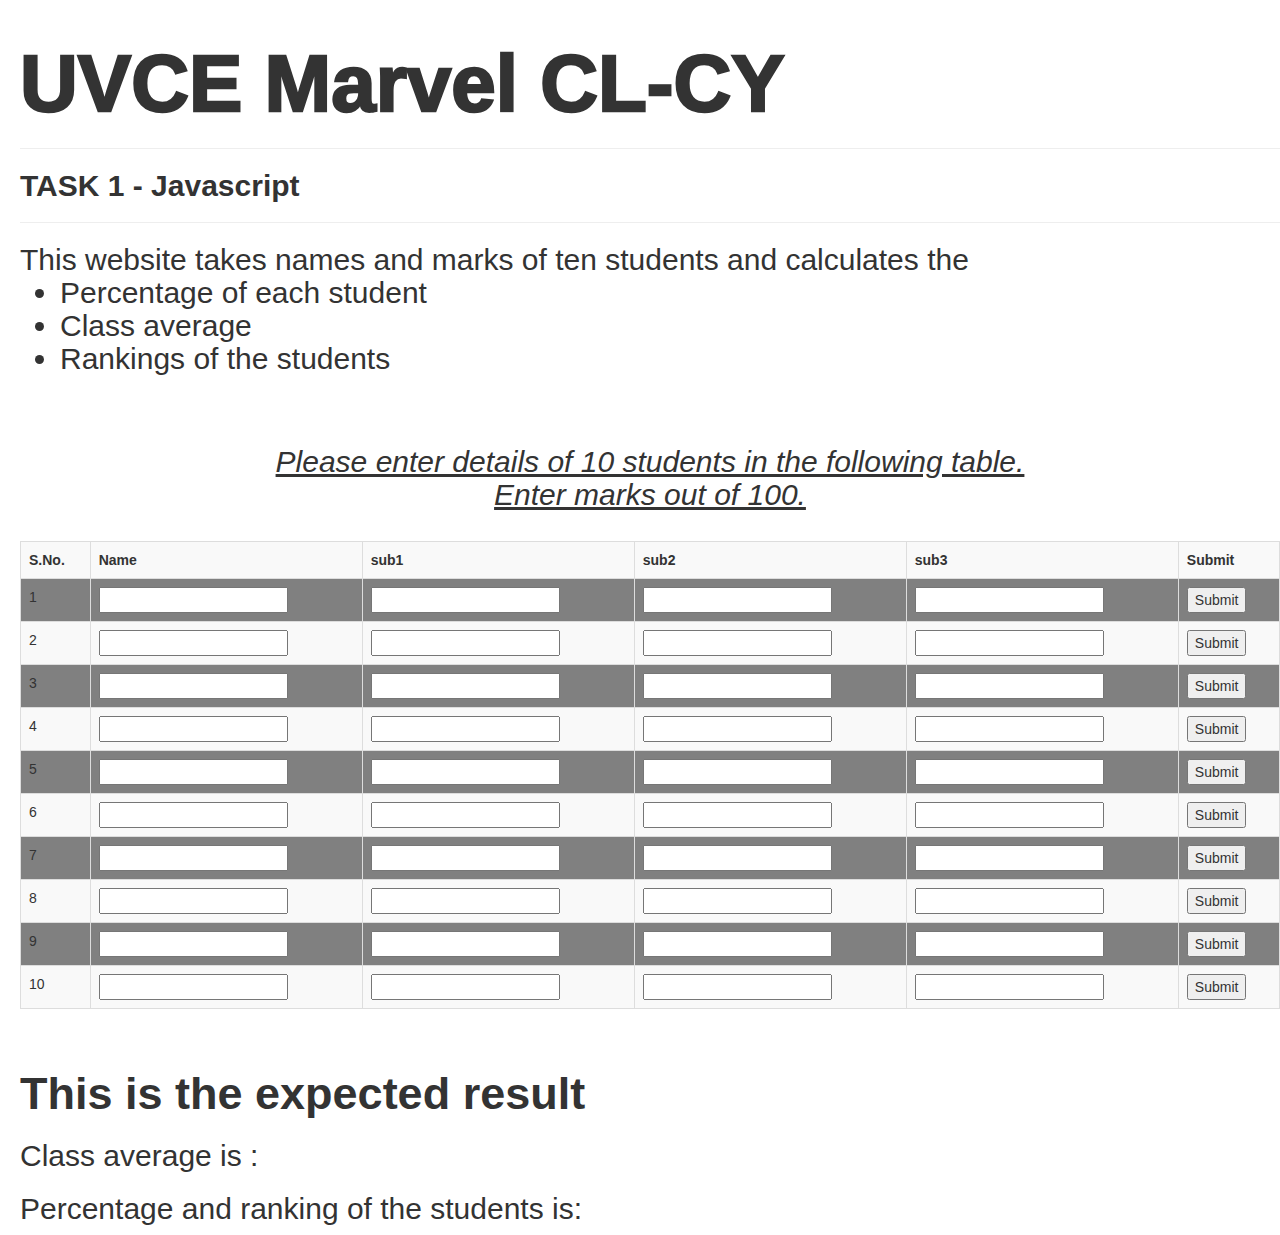
==== index.html @ e6165ad7 "Create index.html" ====
<!DOCTYPE html>
<html lang="en">

<head>
    <meta charset="UTF-8">
    <meta http-equiv="X-UA-Compatible" content="IE=edge">
    <meta name="viewport" content="width=device-width, initial-scale=1.0">
    <style>
        h1{
            font-size: 80px;
            font-weight: 100;
        }
        .tableColor
        {
            align-content: center;
            background-color: grey;
        }
        .full
        {
            padding-top: 20px;
            padding-left: 20px;
        }
            

    </style>
    <link rel="stylesheet" href="https://maxcdn.bootstrapcdn.com/bootstrap/3.4.1/css/bootstrap.min.css">
    <script src="https://ajax.googleapis.com/ajax/libs/jquery/3.6.4/jquery.min.js"></script>
    <script src="https://maxcdn.bootstrapcdn.com/bootstrap/3.4.1/js/bootstrap.min.js"></script>
    <script>
        function take_input() {
            var name = document.getElementsByClassName("student").value;
            alert("Name: " + name);
            var marks = document.getElementsByClassName('studentMarks');
            var k = 0;
            for (var i = 0; i < marks.length; i++) {
                var a = marks[i];
                k +=  parseInt( a.value) ;
            }
            k = k/3;
            alert("Marks: "+ k);
        

        }
    </script>
    <title>Task 1 - Javascript</title>
</head>

<body>
    <div class="full">
        <div class="intro" >
            <h1 style="font-size: 80px; font-weight: 1000;">UVCE Marvel CL-CY</h1>
            <hr>
            <H2 style="font-weight: 800;">TASK 1 - Javascript</H2>
            <hr>
            <h2>This website takes names and marks of ten students and calculates the
                <ul>
                    <li>Percentage of each student
                    </li>
                    <li>Class average</li>
                    <li>Rankings of the students</li>
                </ul>

            </h2>
        </div>
        <br><br>
        <div>
            <h2 style="font-style: italic; text-decoration: underline; text-align:center;" class="scroll-left">Please enter details of 10 students in the following table. <br>
                Enter marks out of 100.</h2>
                <br>
            <table class="table table-bordered table-striped table-responsive tableColor">
                <tr>
                    <th>S.No.</th>
                    <th>Name</th>
                    <th>sub1</th>
                    <th>sub2</th>
                    <th>sub3</th>
                    <th>Submit</th>

                </tr>

                <div>
                    <tr>
                        <td>1</td>
                        <td><input type="text" class="student"></td>
                        <td><input type="text" class="studentMarks"></td>
                        <td><input type="text" class="studentMarks"></td>
                        <td><input type="text" class="studentMarks"></td>
                        <td><input type="submit" onclick="take_input()"></td>
                    </tr>
                </div>
                <div>
                    <tr>
                        <td>2</td>
                        <td><input type="text" class="student"></td>
                        <td><input type="text" class="studentMarks"></td>
                        <td><input type="text" class="studentMarks"></td>
                        <td><input type="text" class="studentMarks"></td>
                        <td><input type="submit" onclick="take_input()"></td>
                    </tr>
                </div>
                <div>
                    <tr>
                        <td>3</td>
                        <td><input type="text" class="student"></td>
                        <td><input type="text" class="studentMarks"></td>
                        <td><input type="text" class="studentMarks"></td>
                        <td><input type="text" class="studentMarks"></td>
                        <td><input type="submit" onclick="take_input()"></td>
                    </tr>
                </div>
                <div>
                    <tr>
                        <td>4</td>
                        <td><input type="text" class="student"></td>
                        <td><input type="text" class="studentMarks"></td>
                        <td><input type="text" class="studentMarks"></td>
                        <td><input type="text" class="studentMarks"></td>
                        <td><input type="submit" onclick="take_input()"></td>
                    </tr>
                </div>
                <div>
                    <tr>
                        <td>5</td>
                        <td><input type="text" class="student"></td>
                        <td><input type="text" class="studentMarks"></td>
                        <td><input type="text" class="studentMarks"></td>
                        <td><input type="text" class="studentMarks"></td>
                        <td><input type="submit" onclick="take_input()"></td>
                    </tr>
                </div>
                <div>
                    <tr>
                        <td>6</td>
                        <td><input type="text" class="student"></td>
                        <td><input type="text" class="studentMarks"></td>
                        <td><input type="text" class="studentMarks"></td>
                        <td><input type="text" class="studentMarks"></td>
                        <td><input type="submit" onclick="take_input()"></td>
                    </tr>
                </div>
                <div>
                    <tr>
                        <td>7</td>
                        <td><input type="text" class="student"></td>
                        <td><input type="text" class="studentMarks"></td>
                        <td><input type="text" class="studentMarks"></td>
                        <td><input type="text" class="studentMarks"></td>
                        <td><input type="submit" onclick="take_input()"></td>
                    </tr>
                </div>
                <div>
                    <tr>
                        <td>8</td>
                        <td><input type="text" class="student"></td>
                        <td><input type="text" class="studentMarks"></td>
                        <td><input type="text" class="studentMarks"></td>
                        <td><input type="text" class="studentMarks"></td>
                        <td><input type="submit" onclick="take_input()"></td>
                    </tr>
                </div>
                <div>
                    <tr>
                        <td>9</td>
                        <td><input type="text" class="student"></td>
                        <td><input type="text" class="studentMarks"></td>
                        <td><input type="text" class="studentMarks"></td>
                        <td><input type="text" class="studentMarks"></td>
                        <td><input type="submit" onclick="take_input()"></td>
                    </tr>
                </div>
                <div>
                    <tr>
                        <td>10</td>
                        <td><input type="text" class="student"></td>
                        <td><input type="text" class="studentMarks"></td>
                        <td><input type="text" class="studentMarks"></td>
                        <td><input type="text" class="studentMarks"></td>
                        <td><input type="submit" onclick="take_input()"></td>
                    </tr>
                </div>



            </table>

        </div>
        <br>
        <div class="finalOutput">
            <h1 style="font-size: 45px; font-weight: 700">
                This is the expected result
            </h1>
            <h2>
                Class average is :
            </h2>
            <h2>
                Percentage and ranking of the students is:
            </h2>
        </div>
    </div>

</body>

</html>
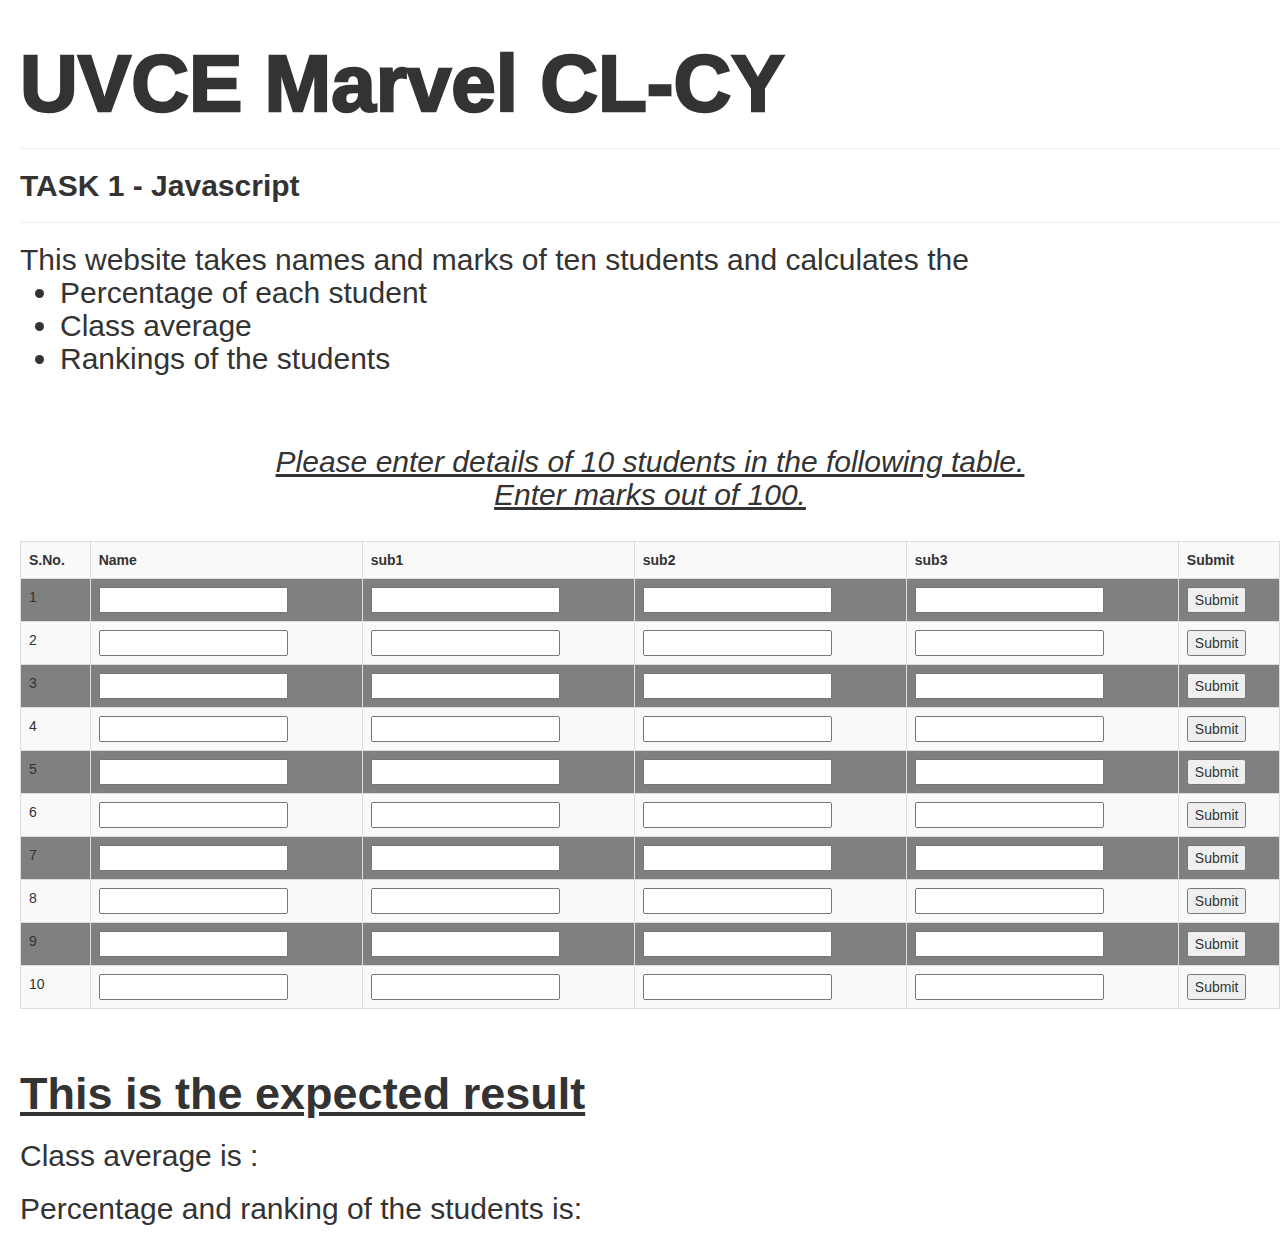
==== commit bd65e5ef: "Update index.html" ====
--- a/index.html
+++ b/index.html
@@ -28,7 +28,7 @@
     <script src="https://maxcdn.bootstrapcdn.com/bootstrap/3.4.1/js/bootstrap.min.js"></script>
     <script>
         function take_input() {
-            var name = document.getElementsByClassName("student").value;
+            var name = document.getElementsByClassName("student");
             alert("Name: " + name);
             var marks = document.getElementsByClassName('studentMarks');
             var k = 0;
@@ -39,8 +39,11 @@
             k = k/3;
             alert("Marks: "+ k);
         
-
-        }
+            document.getElementById('average').innerHTML = 100;  
+            document.getElementById('result').innerHTML = 'result pending';      
+        }
+        
+        
     </script>
     <title>Task 1 - Javascript</title>
 </head>
@@ -186,14 +189,15 @@
         </div>
         <br>
         <div class="finalOutput">
-            <h1 style="font-size: 45px; font-weight: 700">
+            <h1 style="font-size: 45px; font-weight: 700; text-decoration: underline">
                 This is the expected result
             </h1>
             <h2>
-                Class average is :
+                Class average is :<div id="average"></div>
             </h2>
             <h2>
                 Percentage and ranking of the students is:
+                <div id="result"></div>
             </h2>
         </div>
     </div>
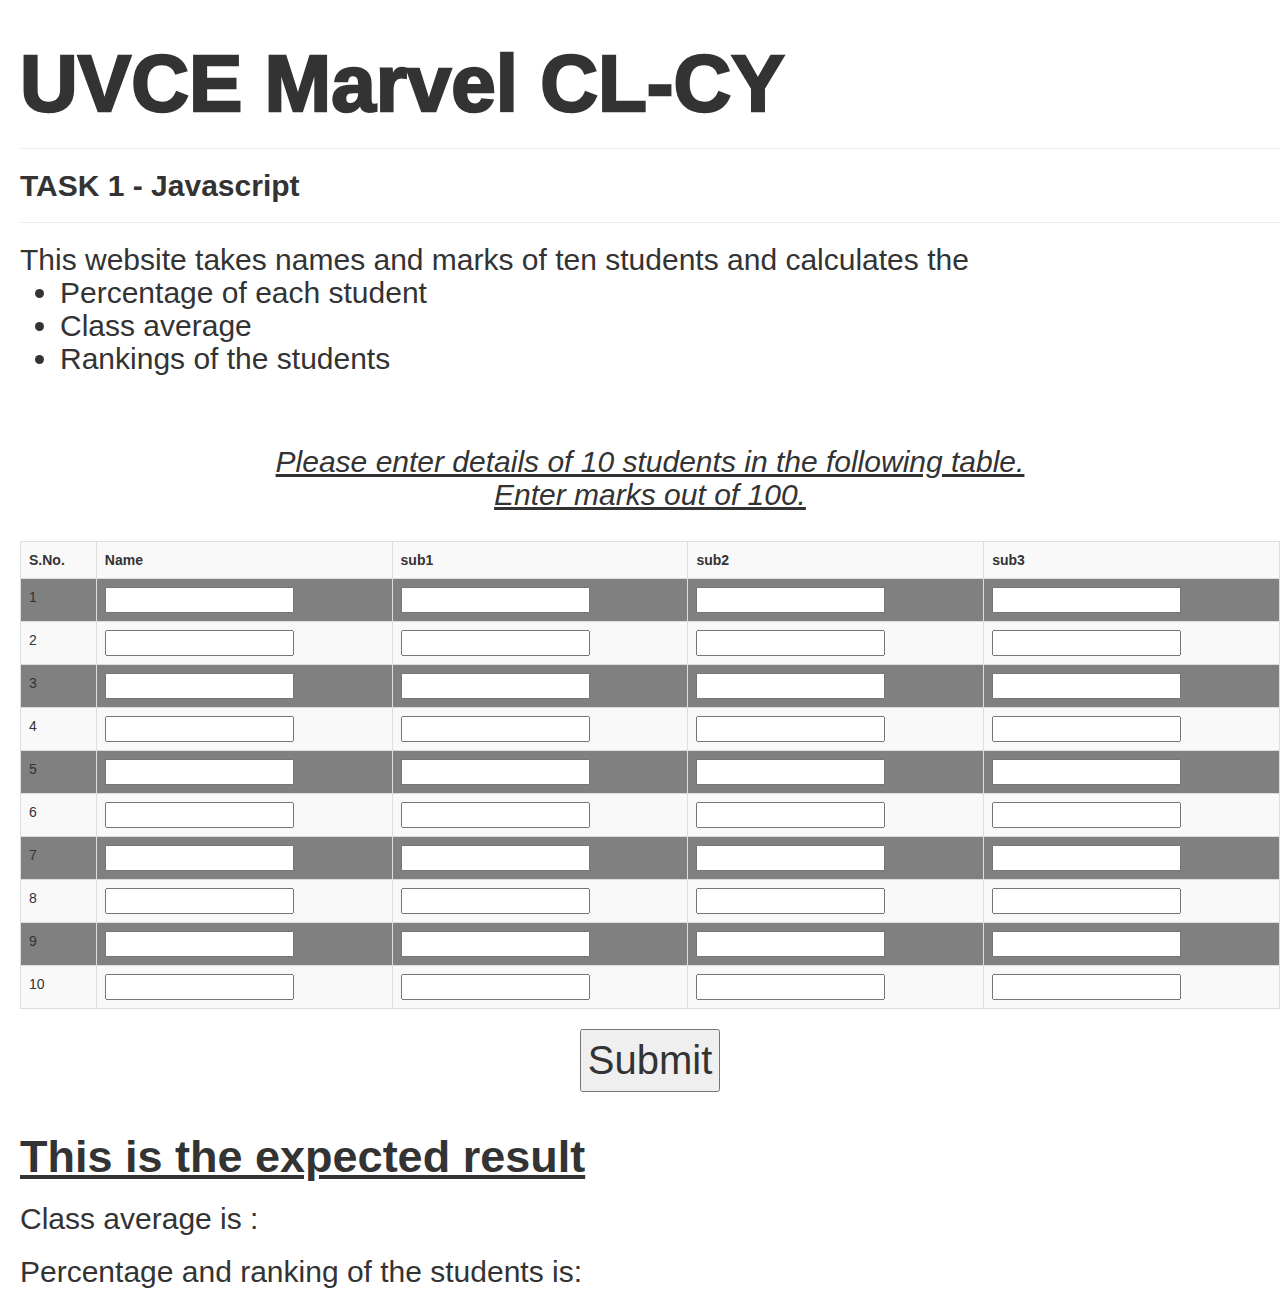
==== commit 96b9ab64: "almost done" ====
--- a/index.html
+++ b/index.html
@@ -20,27 +20,64 @@
             padding-top: 20px;
             padding-left: 20px;
         }
-            
+        #btn
+        {
+            font-size: 40px;
+        }
 
     </style>
     <link rel="stylesheet" href="https://maxcdn.bootstrapcdn.com/bootstrap/3.4.1/css/bootstrap.min.css">
     <script src="https://ajax.googleapis.com/ajax/libs/jquery/3.6.4/jquery.min.js"></script>
     <script src="https://maxcdn.bootstrapcdn.com/bootstrap/3.4.1/js/bootstrap.min.js"></script>
     <script>
+        var str = "";
+        var l = [];
         function take_input() {
             var name = document.getElementsByClassName("student");
-            alert("Name: " + name);
+            // alert("Name: " + name); 
+            
+            for(var i =0;i< name.length;i++)
+            {
+                str += name[i].value + " ";
+                //alert(name[i].value);
+            }
+            alert("Names " + str);
             var marks = document.getElementsByClassName('studentMarks');
             var k = 0;
+            
             for (var i = 0; i < marks.length; i++) {
                 var a = marks[i];
                 k +=  parseInt( a.value) ;
-            }
-            k = k/3;
-            alert("Marks: "+ k);
+                if((i+1)%3==0){
+                    l.push(k/3);
+                    k=0;
+                }
+            }
+            //k = k/3;
+            alert("Marks: "+ l);
+            give_output();
+                
+        }
         
-            document.getElementById('average').innerHTML = 100;  
-            document.getElementById('result').innerHTML = 'result pending';      
+        function give_output()
+        {
+            var name = str.split(" ");
+            var avg = 0;
+            for(var i = 0; i<l.length;i++)
+            {
+                avg += l[i];
+            }
+            let combine = l.map((e, i) => [e, name[i]]);
+            combine.sort().reverse();
+            alert(combine);
+
+            document.getElementById('average').innerHTML = avg/10;  
+            
+            for(var i = 0; i <combine.length;i++)
+            {
+                document.getElementById('result').innerHTML += ((i+1) + " "+ combine[i][1] + " " + combine[i][0] + "<br>");
+            }
+           // "<table class='table table-borderline'><tr>    <th>  no  </th> </tr> <tr>     <td>  1              </td> </tr> </table>";  
         }
         
         
@@ -77,7 +114,7 @@
                     <th>sub1</th>
                     <th>sub2</th>
                     <th>sub3</th>
-                    <th>Submit</th>
+                    <!-- <th>Submit</th> -->
 
                 </tr>
 
@@ -88,7 +125,7 @@
                         <td><input type="text" class="studentMarks"></td>
                         <td><input type="text" class="studentMarks"></td>
                         <td><input type="text" class="studentMarks"></td>
-                        <td><input type="submit" onclick="take_input()"></td>
+                        <!-- <td><input type="submit" onclick="take_input()"></td> -->
                     </tr>
                 </div>
                 <div>
@@ -98,7 +135,7 @@
                         <td><input type="text" class="studentMarks"></td>
                         <td><input type="text" class="studentMarks"></td>
                         <td><input type="text" class="studentMarks"></td>
-                        <td><input type="submit" onclick="take_input()"></td>
+                        <!-- <td><input type="submit" onclick="take_input()"></td> -->
                     </tr>
                 </div>
                 <div>
@@ -108,7 +145,7 @@
                         <td><input type="text" class="studentMarks"></td>
                         <td><input type="text" class="studentMarks"></td>
                         <td><input type="text" class="studentMarks"></td>
-                        <td><input type="submit" onclick="take_input()"></td>
+                        <!-- <td><input type="submit" onclick="take_input()"></td> -->
                     </tr>
                 </div>
                 <div>
@@ -118,7 +155,7 @@
                         <td><input type="text" class="studentMarks"></td>
                         <td><input type="text" class="studentMarks"></td>
                         <td><input type="text" class="studentMarks"></td>
-                        <td><input type="submit" onclick="take_input()"></td>
+                        <!-- <td><input type="submit" onclick="take_input()"></td> -->
                     </tr>
                 </div>
                 <div>
@@ -128,7 +165,7 @@
                         <td><input type="text" class="studentMarks"></td>
                         <td><input type="text" class="studentMarks"></td>
                         <td><input type="text" class="studentMarks"></td>
-                        <td><input type="submit" onclick="take_input()"></td>
+                        <!-- <td><input type="submit" onclick="take_input()"></td> -->
                     </tr>
                 </div>
                 <div>
@@ -138,7 +175,7 @@
                         <td><input type="text" class="studentMarks"></td>
                         <td><input type="text" class="studentMarks"></td>
                         <td><input type="text" class="studentMarks"></td>
-                        <td><input type="submit" onclick="take_input()"></td>
+                        <!-- <td><input type="submit" onclick="take_input()"></td> -->
                     </tr>
                 </div>
                 <div>
@@ -148,7 +185,7 @@
                         <td><input type="text" class="studentMarks"></td>
                         <td><input type="text" class="studentMarks"></td>
                         <td><input type="text" class="studentMarks"></td>
-                        <td><input type="submit" onclick="take_input()"></td>
+                        <!-- <td><input type="submit" onclick="take_input()"></td> -->
                     </tr>
                 </div>
                 <div>
@@ -158,7 +195,7 @@
                         <td><input type="text" class="studentMarks"></td>
                         <td><input type="text" class="studentMarks"></td>
                         <td><input type="text" class="studentMarks"></td>
-                        <td><input type="submit" onclick="take_input()"></td>
+                        <!-- <td><input type="submit" onclick="take_input()"></td> -->
                     </tr>
                 </div>
                 <div>
@@ -168,7 +205,7 @@
                         <td><input type="text" class="studentMarks"></td>
                         <td><input type="text" class="studentMarks"></td>
                         <td><input type="text" class="studentMarks"></td>
-                        <td><input type="submit" onclick="take_input()"></td>
+                        <!-- <td><input type="submit" onclick="take_input()"></td> -->
                     </tr>
                 </div>
                 <div>
@@ -178,13 +215,16 @@
                         <td><input type="text" class="studentMarks"></td>
                         <td><input type="text" class="studentMarks"></td>
                         <td><input type="text" class="studentMarks"></td>
-                        <td><input type="submit" onclick="take_input()"></td>
-                    </tr>
-                </div>
-
+                        <!-- <td><input type="submit" onclick="take_input()"></td> -->
+                    </tr>
+                </div>
+                
 
 
             </table>
+            <div style="text-align: center; " id="btn">
+                <input type="submit" onclick="take_input()">
+            </div>
 
         </div>
         <br>
@@ -201,7 +241,7 @@
             </h2>
         </div>
     </div>
-
+    
 </body>
 
 </html>
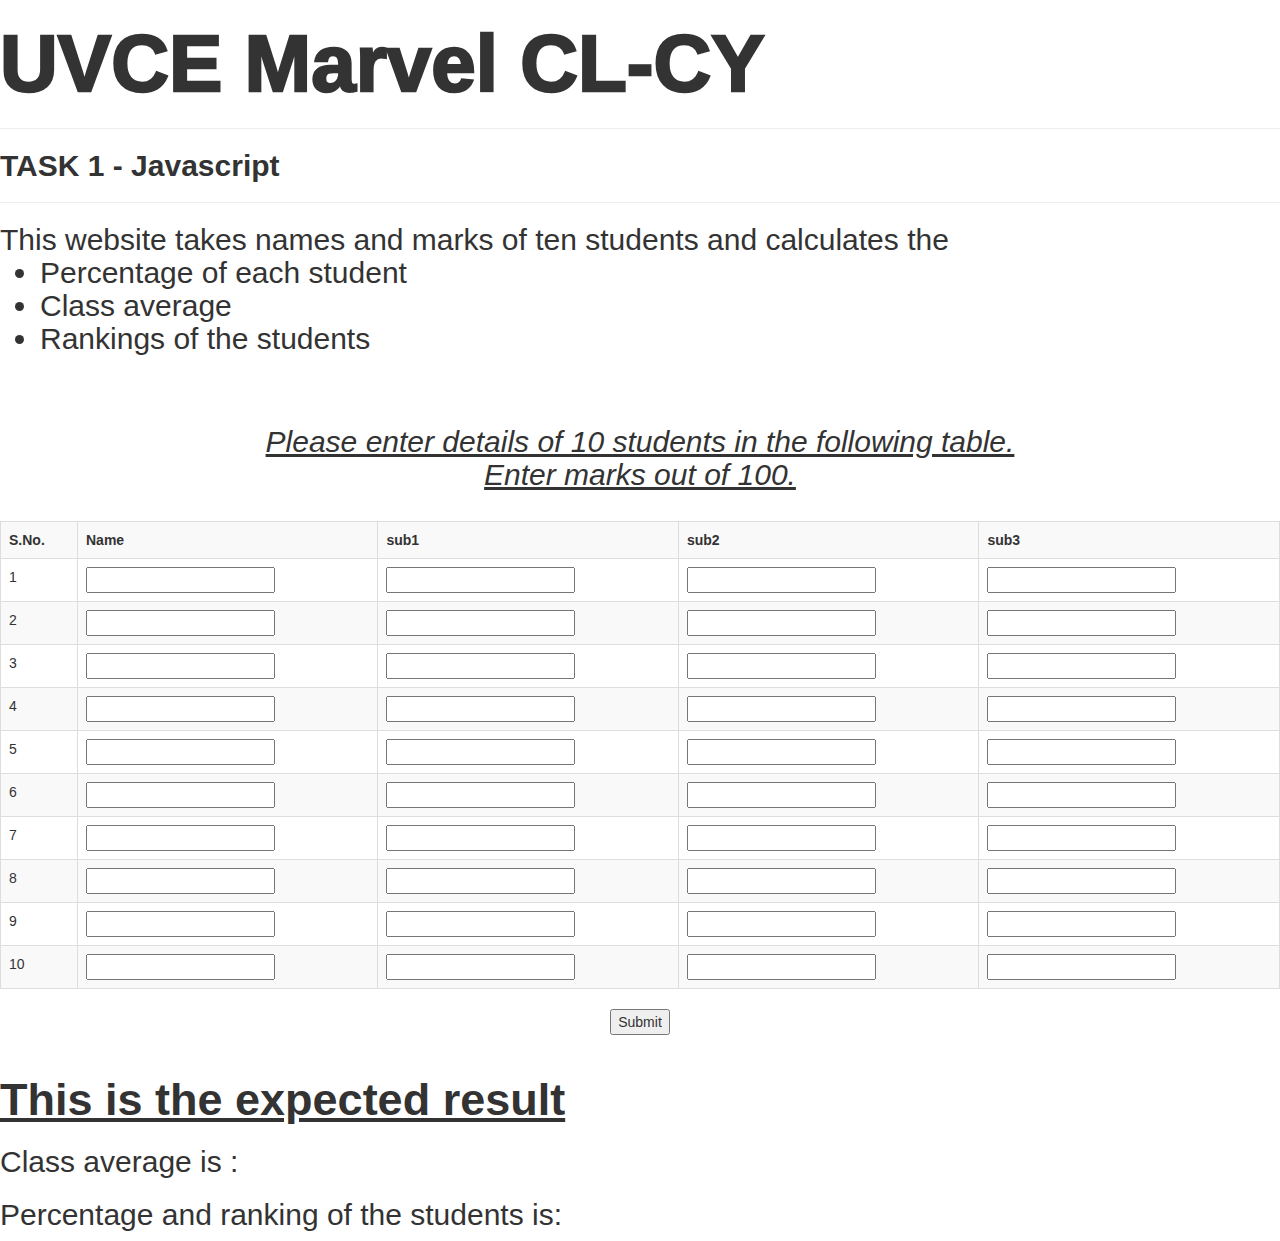
==== commit 7eb91bb3: "added css file" ====
--- a/index.html
+++ b/index.html
@@ -5,27 +5,7 @@
     <meta charset="UTF-8">
     <meta http-equiv="X-UA-Compatible" content="IE=edge">
     <meta name="viewport" content="width=device-width, initial-scale=1.0">
-    <style>
-        h1{
-            font-size: 80px;
-            font-weight: 100;
-        }
-        .tableColor
-        {
-            align-content: center;
-            background-color: grey;
-        }
-        .full
-        {
-            padding-top: 20px;
-            padding-left: 20px;
-        }
-        #btn
-        {
-            font-size: 40px;
-        }
-
-    </style>
+    <link rel="stylesheet" href="https://raw.githubusercontent.com/Shivamrut/UVCE-MARVEL/main/style01.css">
     <link rel="stylesheet" href="https://maxcdn.bootstrapcdn.com/bootstrap/3.4.1/css/bootstrap.min.css">
     <script src="https://ajax.googleapis.com/ajax/libs/jquery/3.6.4/jquery.min.js"></script>
     <script src="https://maxcdn.bootstrapcdn.com/bootstrap/3.4.1/js/bootstrap.min.js"></script>
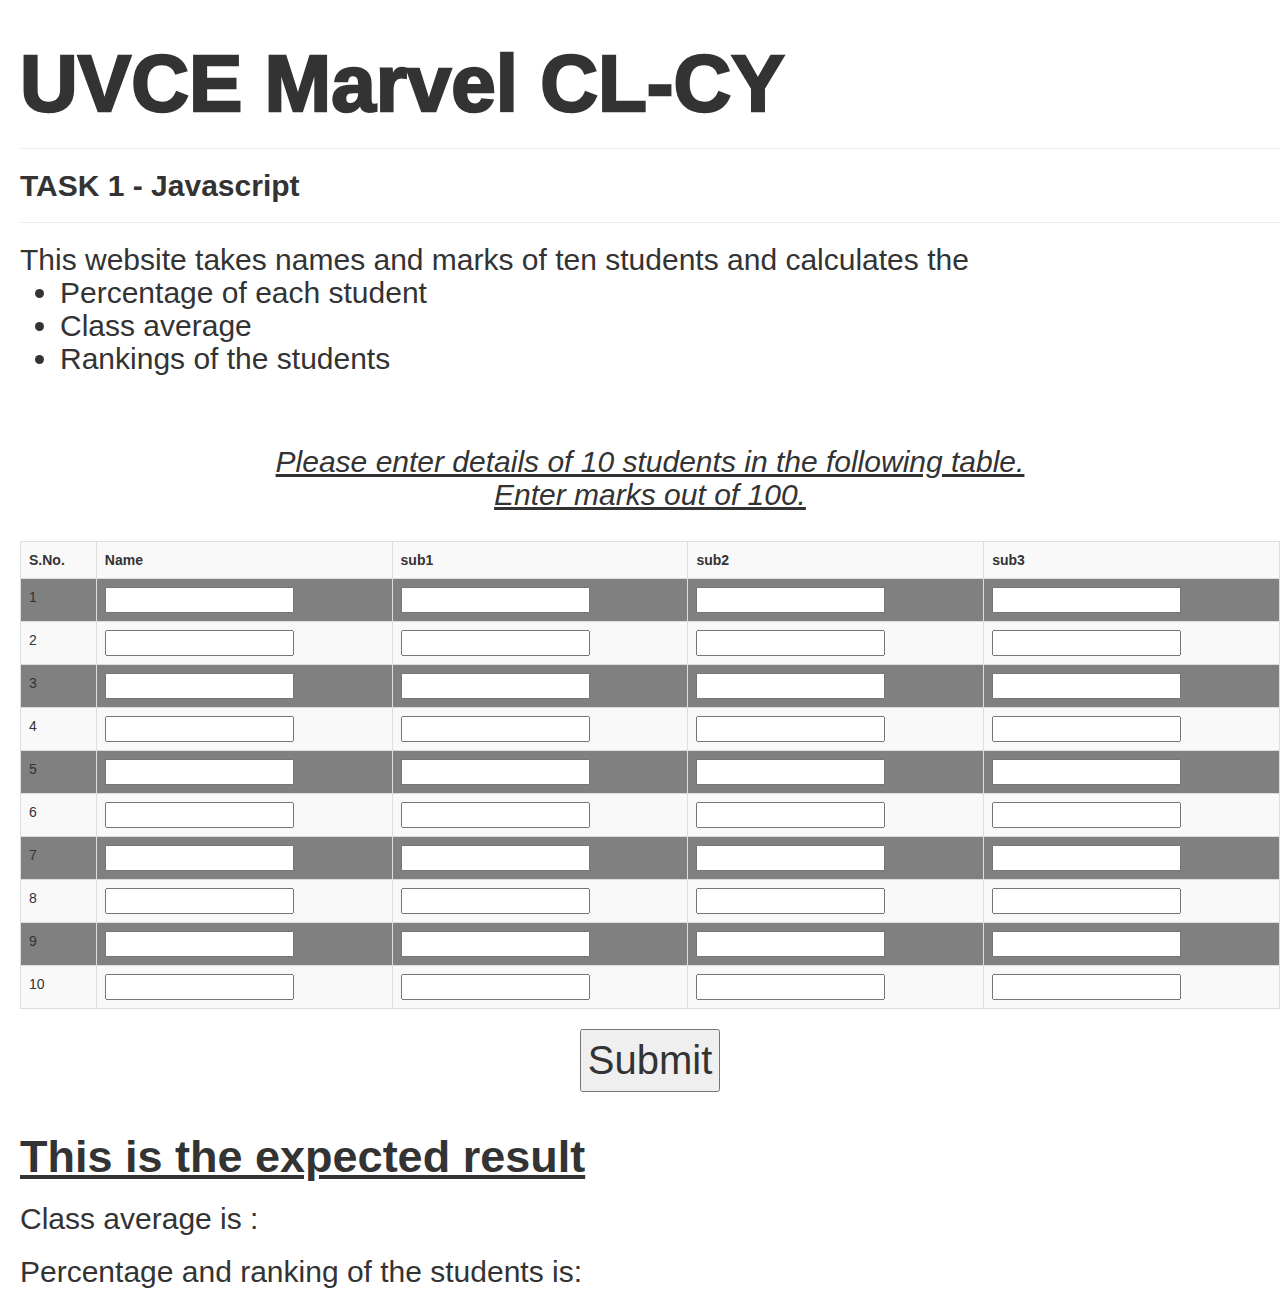
==== commit 6ce07846: "Update index.html" ====
--- a/index.html
+++ b/index.html
@@ -5,7 +5,7 @@
     <meta charset="UTF-8">
     <meta http-equiv="X-UA-Compatible" content="IE=edge">
     <meta name="viewport" content="width=device-width, initial-scale=1.0">
-    <link rel="stylesheet" href="https://raw.githubusercontent.com/Shivamrut/UVCE-MARVEL/main/style01.css">
+    <link rel="stylesheet" href="style01.css">
     <link rel="stylesheet" href="https://maxcdn.bootstrapcdn.com/bootstrap/3.4.1/css/bootstrap.min.css">
     <script src="https://ajax.googleapis.com/ajax/libs/jquery/3.6.4/jquery.min.js"></script>
     <script src="https://maxcdn.bootstrapcdn.com/bootstrap/3.4.1/js/bootstrap.min.js"></script>
--- a/style01.css
+++ b/style01.css
@@ -0,0 +1,20 @@
+
+h1
+{
+    font-size: 80px;
+    font-weight: 100;
+}
+.tableColor
+{
+    align-content: center;
+    background-color: grey;
+}
+.full
+{
+    padding-top: 20px;
+    padding-left: 20px;
+}
+#btn
+{
+    font-size: 40px;
+}
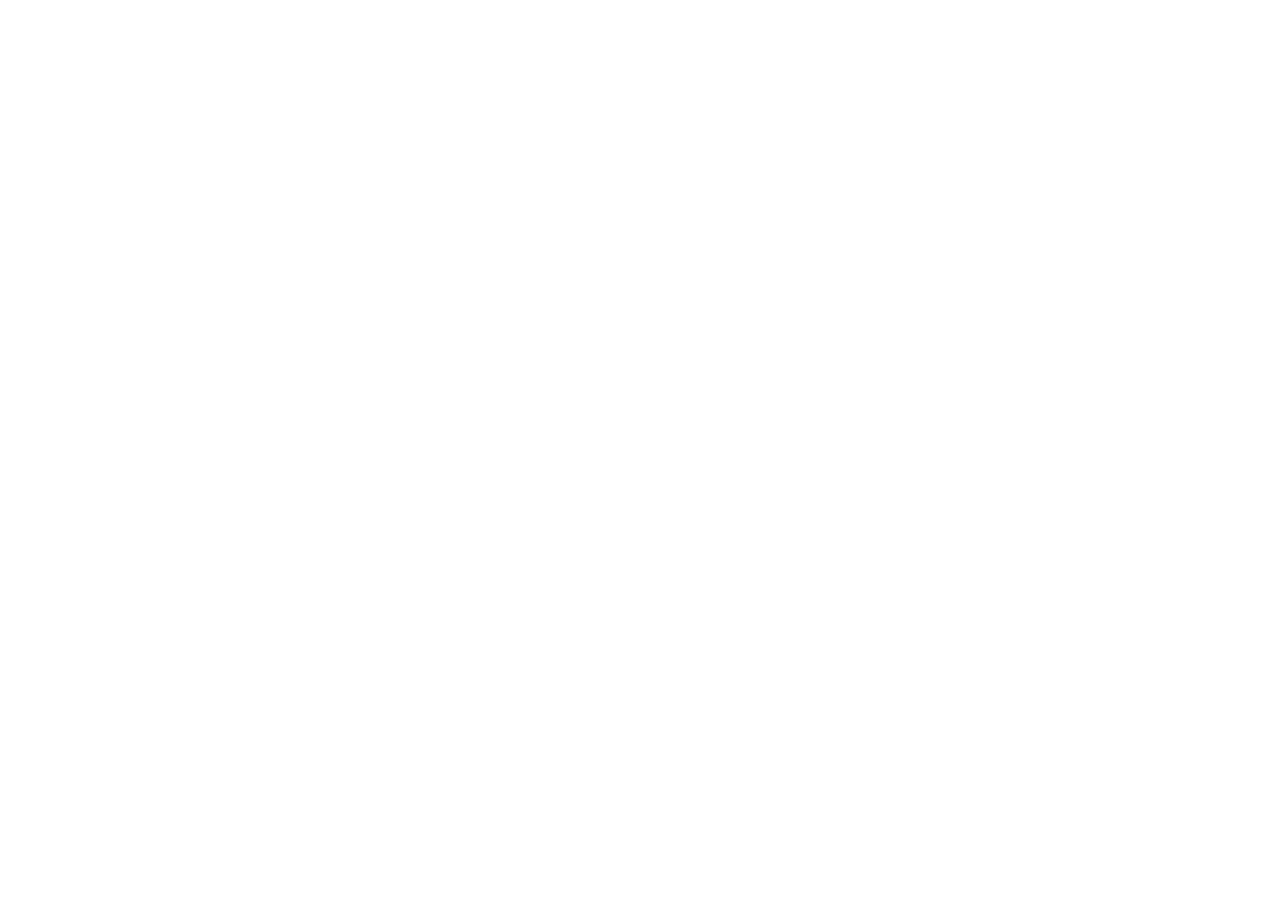
==== commit 980edebb: "Update index.html" ====
--- a/index.html
+++ b/index.html
@@ -9,59 +9,7 @@
     <link rel="stylesheet" href="https://maxcdn.bootstrapcdn.com/bootstrap/3.4.1/css/bootstrap.min.css">
     <script src="https://ajax.googleapis.com/ajax/libs/jquery/3.6.4/jquery.min.js"></script>
     <script src="https://maxcdn.bootstrapcdn.com/bootstrap/3.4.1/js/bootstrap.min.js"></script>
-    <script>
-        var str = "";
-        var l = [];
-        function take_input() {
-            var name = document.getElementsByClassName("student");
-            // alert("Name: " + name); 
-            
-            for(var i =0;i< name.length;i++)
-            {
-                str += name[i].value + " ";
-                //alert(name[i].value);
-            }
-            alert("Names " + str);
-            var marks = document.getElementsByClassName('studentMarks');
-            var k = 0;
-            
-            for (var i = 0; i < marks.length; i++) {
-                var a = marks[i];
-                k +=  parseInt( a.value) ;
-                if((i+1)%3==0){
-                    l.push(k/3);
-                    k=0;
-                }
-            }
-            //k = k/3;
-            alert("Marks: "+ l);
-            give_output();
-                
-        }
-        
-        function give_output()
-        {
-            var name = str.split(" ");
-            var avg = 0;
-            for(var i = 0; i<l.length;i++)
-            {
-                avg += l[i];
-            }
-            let combine = l.map((e, i) => [e, name[i]]);
-            combine.sort().reverse();
-            alert(combine);
-
-            document.getElementById('average').innerHTML = avg/10;  
-            
-            for(var i = 0; i <combine.length;i++)
-            {
-                document.getElementById('result').innerHTML += ((i+1) + " "+ combine[i][1] + " " + combine[i][0] + "<br>");
-            }
-           // "<table class='table table-borderline'><tr>    <th>  no  </th> </tr> <tr>     <td>  1              </td> </tr> </table>";  
-        }
-        
-        
-    </script>
+    <script src="script01.js">
     <title>Task 1 - Javascript</title>
 </head>
 
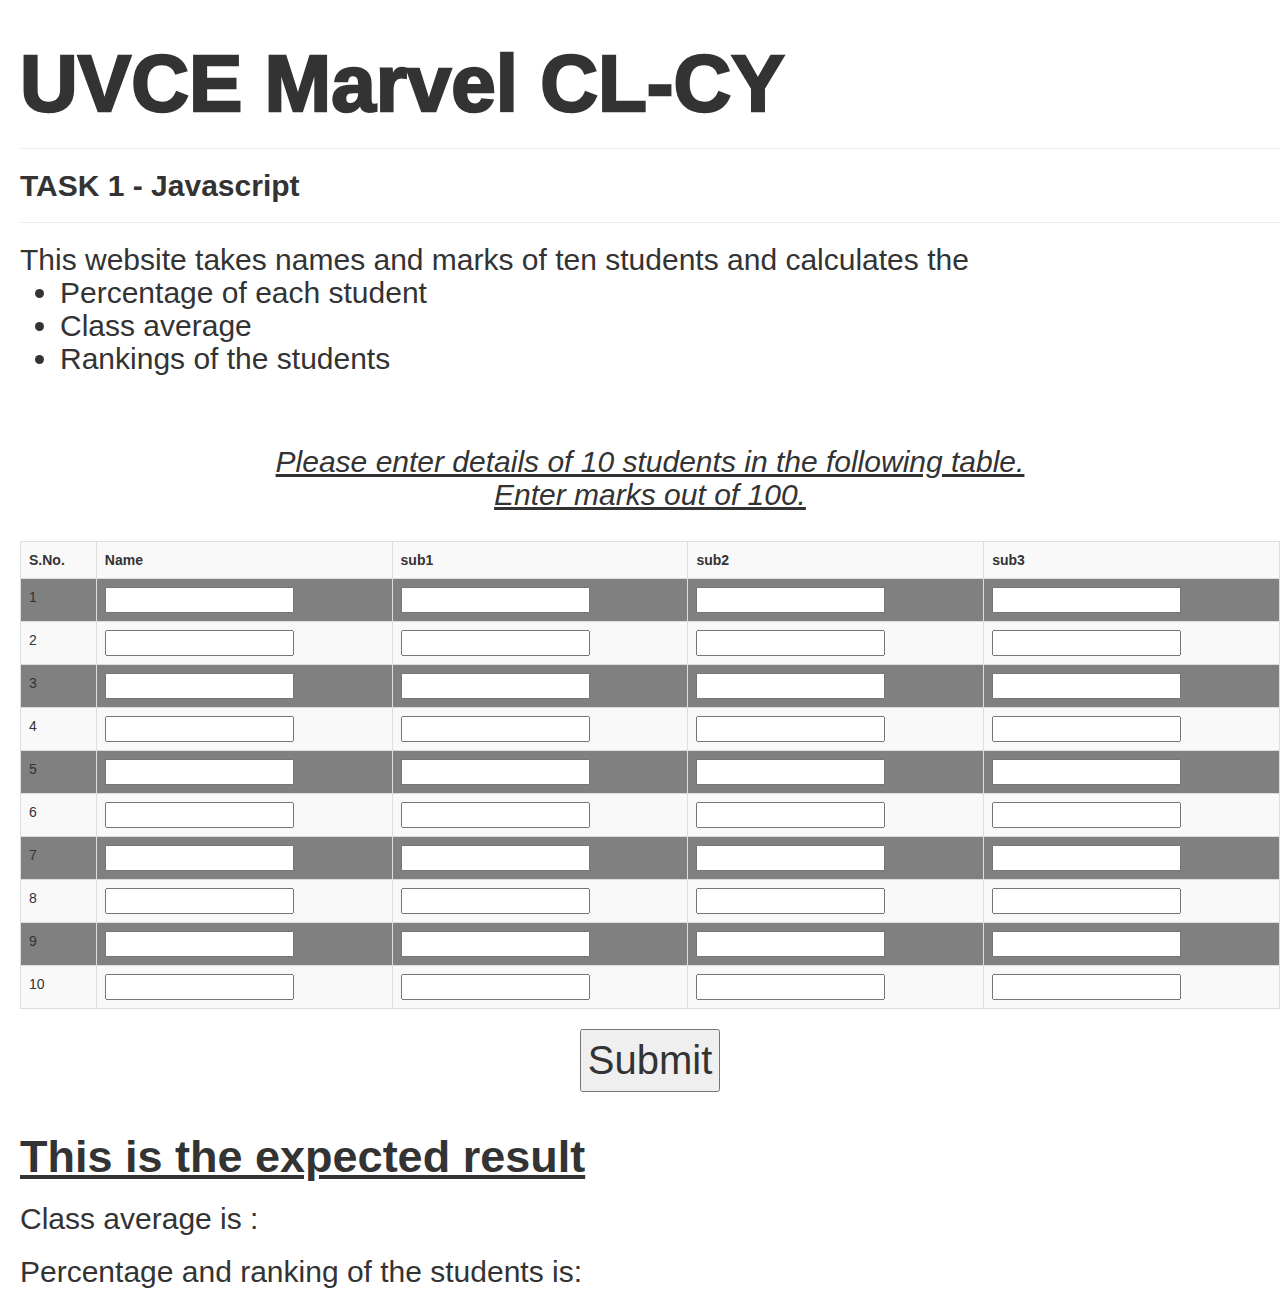
==== commit a894a781: "Update index.html" ====
--- a/index.html
+++ b/index.html
@@ -5,11 +5,84 @@
     <meta charset="UTF-8">
     <meta http-equiv="X-UA-Compatible" content="IE=edge">
     <meta name="viewport" content="width=device-width, initial-scale=1.0">
-    <link rel="stylesheet" href="style01.css">
+    <style>
+        h1{
+            font-size: 80px;
+            font-weight: 100;
+        }
+        .tableColor
+        {
+            align-content: center;
+            background-color: grey;
+        }
+        .full
+        {
+            padding-top: 20px;
+            padding-left: 20px;
+        }
+        #btn
+        {
+            font-size: 40px;
+        }
+
+    </style>
     <link rel="stylesheet" href="https://maxcdn.bootstrapcdn.com/bootstrap/3.4.1/css/bootstrap.min.css">
     <script src="https://ajax.googleapis.com/ajax/libs/jquery/3.6.4/jquery.min.js"></script>
     <script src="https://maxcdn.bootstrapcdn.com/bootstrap/3.4.1/js/bootstrap.min.js"></script>
-    <script src="script01.js">
+    <script>
+        var str = "";
+        var l = [];
+        function take_input() {
+            var name = document.getElementsByClassName("student");
+            // alert("Name: " + name); 
+            
+            for(var i =0;i< name.length;i++)
+            {
+                str += name[i].value + " ";
+                //alert(name[i].value);
+            }
+            alert("Names " + str);
+            var marks = document.getElementsByClassName('studentMarks');
+            var k = 0;
+            
+            for (var i = 0; i < marks.length; i++) {
+                var a = marks[i];
+                k +=  parseInt( a.value) ;
+                if((i+1)%3==0){
+                    l.push(k/3);
+                    k=0;
+                }
+            }
+            //k = k/3;
+            alert("Marks: "+ l);
+            give_output();
+                
+        }
+        
+        function give_output()
+        {
+            var name = str.split(" ");
+            var avg = 0;
+            for(var i = 0; i<l.length;i++)
+            {
+                avg += l[i];
+            }
+            let combine = l.map((e, i) => [e, name[i]]);
+            combine.sort().reverse();
+            alert(combine);
+
+            document.getElementById('average').innerHTML = avg/10;  
+            document.getElementById('result').innerHTML += "rank    name    percentage <br>";
+
+            for(var i = 0; i <combine.length;i++)
+            {
+                document.getElementById('result').innerHTML += ((i+1) + " "+ combine[i][1] + " " + combine[i][0] + "<br>");
+            }
+           // "<table class='table table-borderline'><tr>    <th>  no  </th> </tr> <tr>     <td>  1              </td> </tr> </table>";  
+        }
+        
+        
+    </script>
     <title>Task 1 - Javascript</title>
 </head>
 
